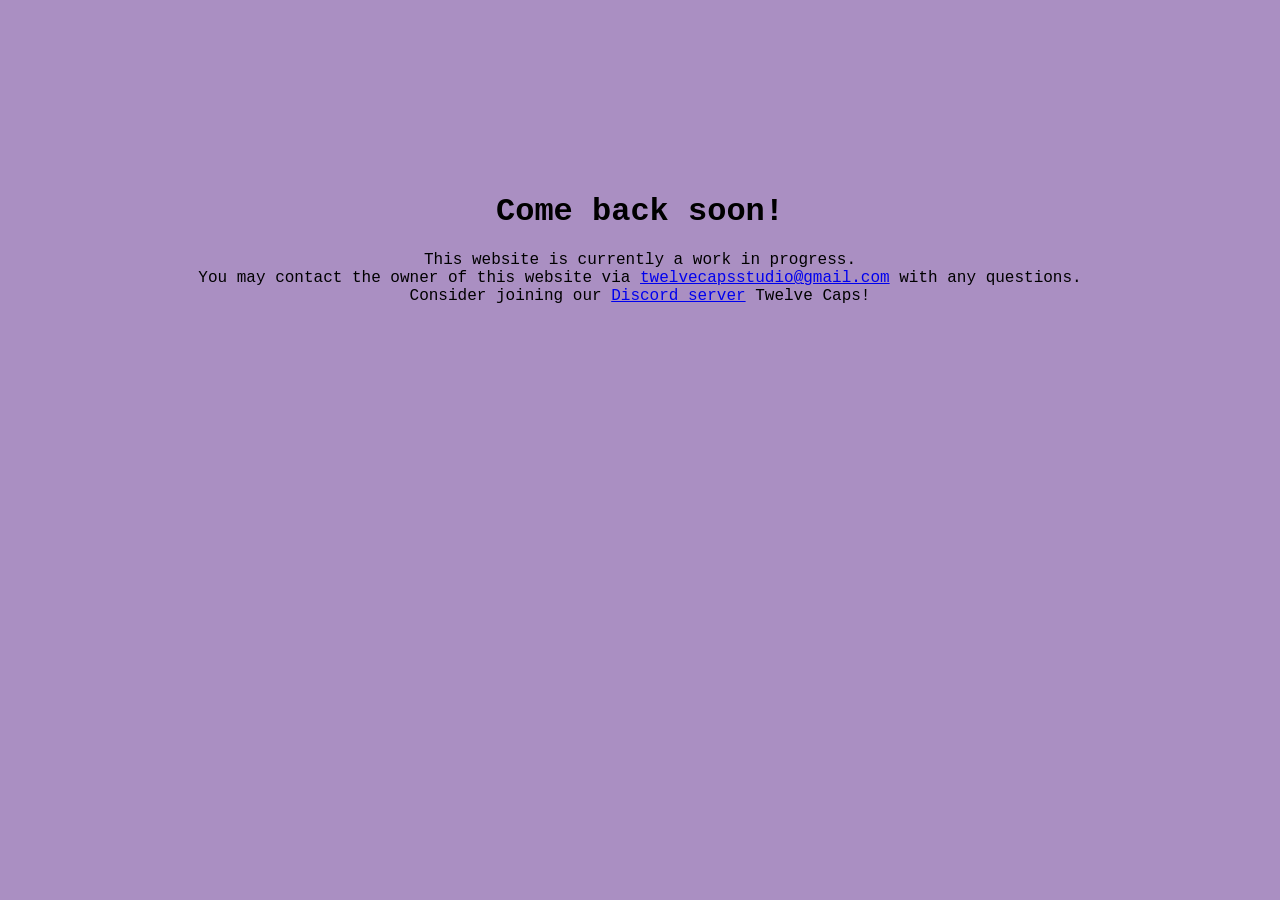
==== index.html @ ccc9e22c "Add files via upload" ====
<DOCTYPE html>
<html>
    <body style="background-color: #AA8FC2;"></body>
    
    <head> <title>Welcome to my website</title> </head>
    
    <body> <center> <h1 style="font-family:'Courier New'">
        
        <br><br><br><br><br>Come back soon!</h1>
        
        <p style="font-family:'Courier New'">This website is currently a work in progress.
            
            <br>You may contact the owner of this website via <a href="mailto:twelvecapsstudio@gmail.com" target="_blank">twelvecapsstudio@gmail.com</a> with any questions.
            
            <br>Consider joining our <a href="https://discord.gg/FgjewFPTsh" target="_blank">Discord server</a> Twelve Caps!
            
            <center>
 
</body> </html>
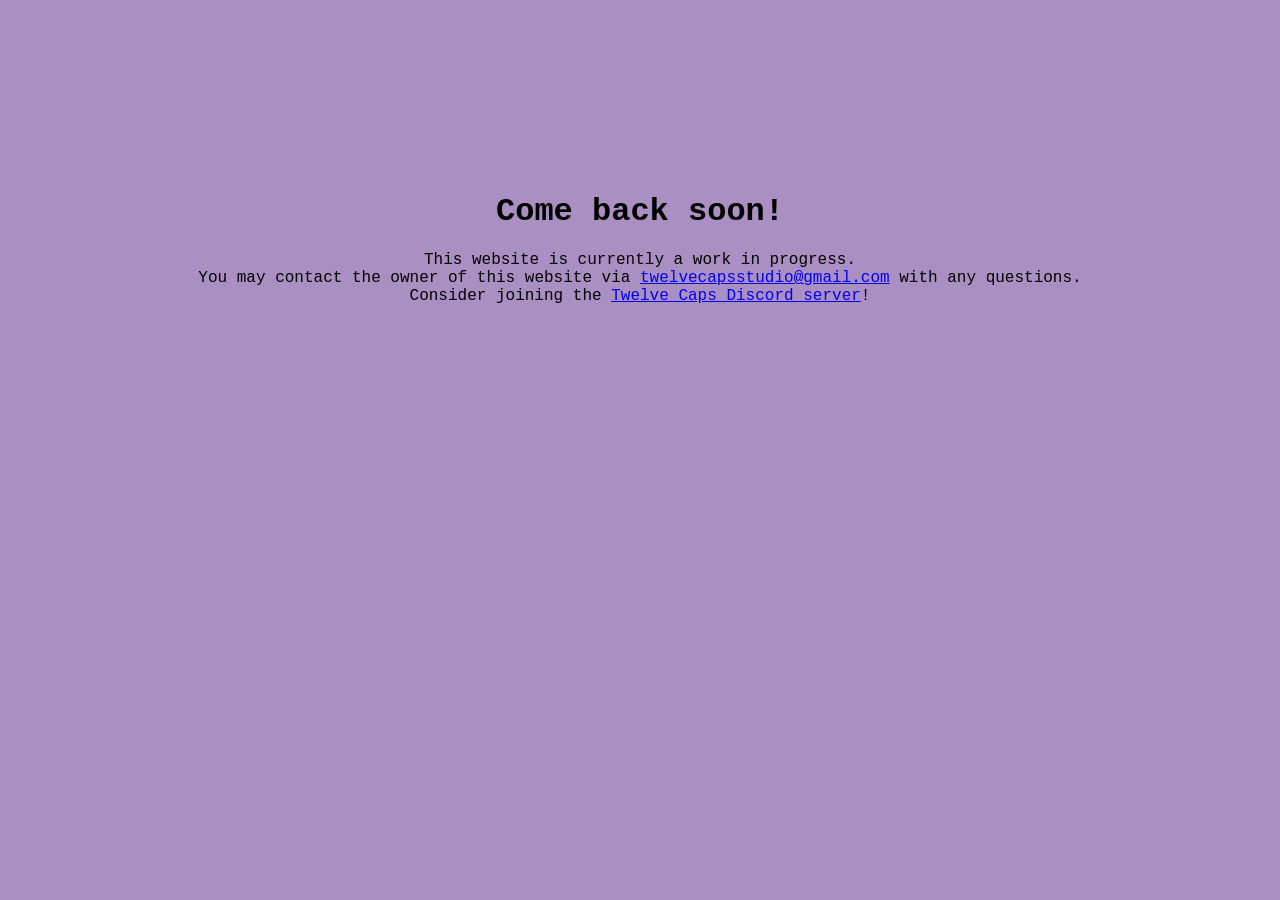
==== commit 20b312cf: "Update index.html" ====
--- a/index.html
+++ b/index.html
@@ -12,8 +12,8 @@
             
             <br>You may contact the owner of this website via <a href="mailto:twelvecapsstudio@gmail.com" target="_blank">twelvecapsstudio@gmail.com</a> with any questions.
             
-            <br>Consider joining our <a href="https://discord.gg/FgjewFPTsh" target="_blank">Discord server</a> Twelve Caps!
+            <br>Consider joining the <a href="https://discord.gg/FgjewFPTsh" target="_blank">Twelve Caps Discord server</a>!
             
             <center>
  
-</body> </html>+</body> </html>
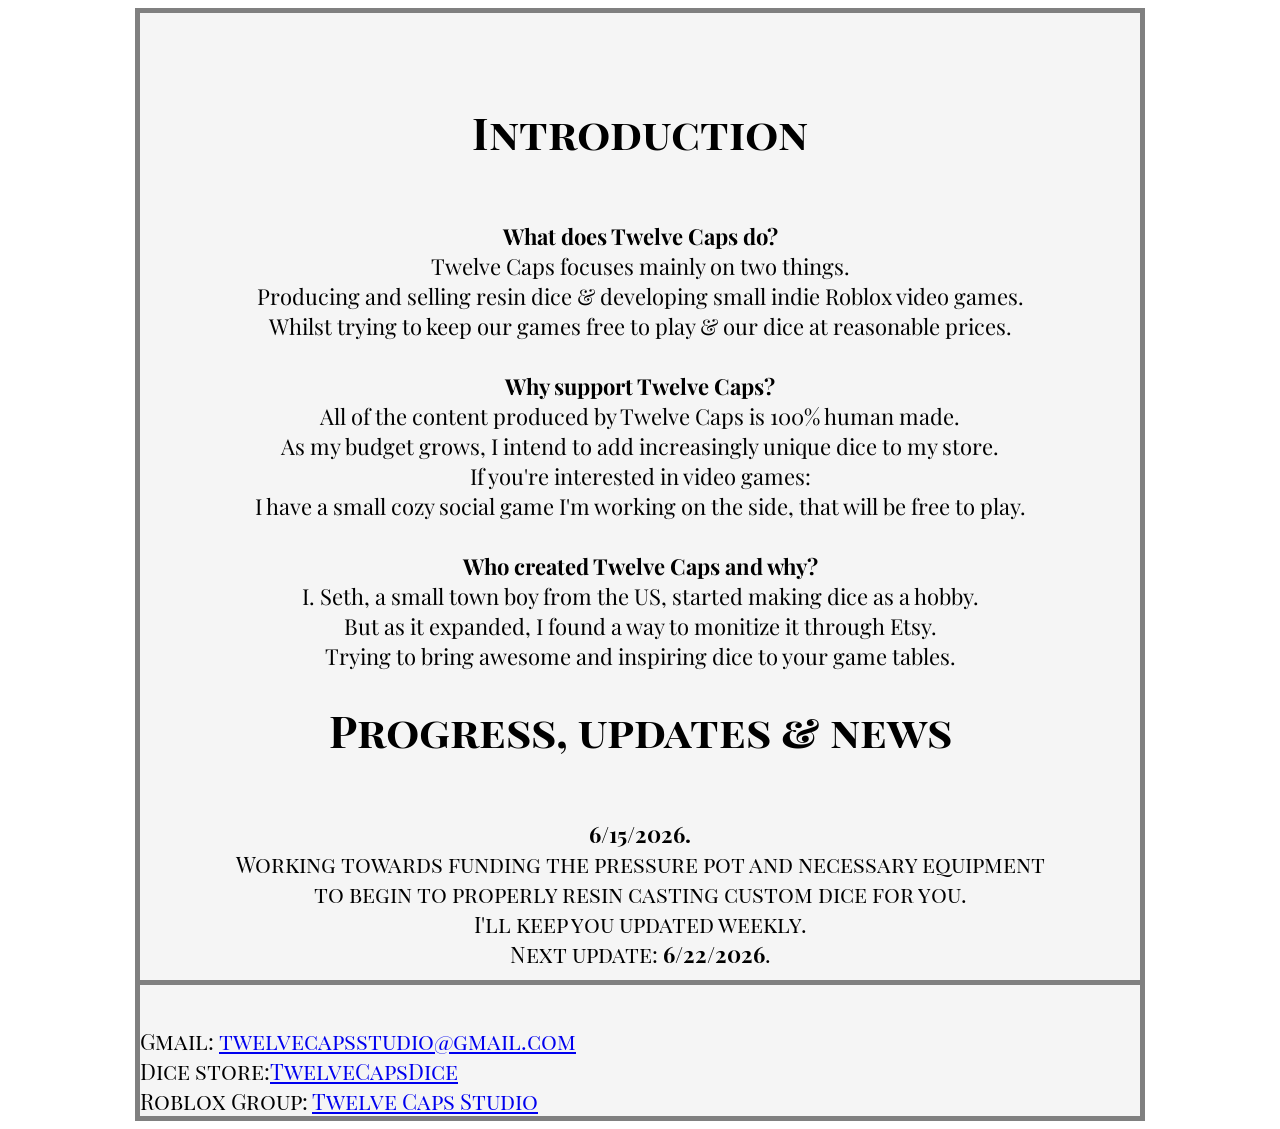
==== commit 3953d934: "Add files via upload" ====
--- a/index.html
+++ b/index.html
@@ -1,19 +1,73 @@
 <DOCTYPE html>
 <html>
-    <body style="background-color: #AA8FC2;"></body>
+
+<!-- FONTS -->
+<link href='https://fonts.googleapis.com/css?family=Playfair Display SC' rel='stylesheet'>
+<link href='https://fonts.googleapis.com/css?family=Playfair Display' rel='stylesheet'>
+
+<!-- HEADER -->
+<head> <title>Homepage | TwelveCaps</title>
+
+<!-- FOREGROUND STYLE -->
+<style> .info {
+    border-style: solid;
+    border-width: 5px;
+    border-color: grey;
+    background-color:whitesmoke;
+    text-align: left;
+    width: 1000px;
+    margin: 0 auto;
+    font-family: 'Playfair Display SC';
+} </style> </head>
+
+<!-- BACKGROUND STYLE -->
+<style> body {
+    background-color:white;
+    font-family: 'Playfair Display';
+    font-size: 22px;
+} </style>
+
+<!-- FOREGROUND TEXT & INTRODUCTION -->
+<body> <div class="info"> <center>
+
+    <body> <br> <br> <h1 style = "font-family: 'Playfair Display SC';">Introduction</h1>
+        
+    <p style = "font-family: 'Playfair Display'">
+
+    <br><b>What does Twelve Caps do?</b>
+    <br>Twelve Caps focuses mainly on two things.
+    <br>Producing and selling resin dice & developing small indie Roblox video games.
+    <br>Whilst trying to keep our games free to play & our dice at reasonable prices.
     
-    <head> <title>Welcome to my website</title> </head>
+    <br>
     
-    <body> <center> <h1 style="font-family:'Courier New'">
-        
-        <br><br><br><br><br>Come back soon!</h1>
-        
-        <p style="font-family:'Courier New'">This website is currently a work in progress.
-            
-            <br>You may contact the owner of this website via <a href="mailto:twelvecapsstudio@gmail.com" target="_blank">twelvecapsstudio@gmail.com</a> with any questions.
-            
-            <br>Consider joining the <a href="https://discord.gg/FgjewFPTsh" target="_blank">Twelve Caps Discord server</a>!
-            
-            <center>
- 
-</body> </html>
+    <br> <b>Why support Twelve Caps?</b>
+    
+    <br>All of the content produced by Twelve Caps is 100% human made.
+    <br>As my budget grows, I intend to add increasingly unique dice to my store.
+    <br>If you're interested in video games:
+    <br>I have a small cozy social game I'm working on the side, that will be free to play.
+
+    <br> <br> <b>Who created Twelve Caps and why?</b>
+
+    <br>I. Seth, a small town boy from the US, started making dice as a hobby.
+    <br>But as it expanded, I found a way to monitize it through Etsy.
+    <br>Trying to bring awesome and inspiring dice to your game tables.
+
+    <br> <body> <h1 style = "font-family: 'Playfair Display SC';">Progress, updates & news</h1>
+
+    <br> <b>6/15/2026.</b>
+    <br>Working towards funding the pressure pot and necessary equipment
+    <br>to begin to properly resin casting custom dice for you.
+    <br>I'll keep you updated weekly.
+    <br>Next update: <b>6/22/2026</b>.
+    
+    <hr style="height:5px;border-width:0;color:grey;background-color:grey"></center>
+
+<!-- LINKS -->
+    <br>Gmail: <a href="mailto:twelvecapsstudio@gmail.com" target="_blank">twelvecapsstudio@gmail.com</a>
+    <br>Dice store:<a href="https://twelvecapsdice.etsy.com" target="_blank">TwelveCapsDice</a>
+    <br>Roblox Group: <a href="https://www.roblox.com/share/g/35502154" target="_blank">Twelve Caps Studio</a>
+    
+    <center> </body> </div> </body>
+ </html>
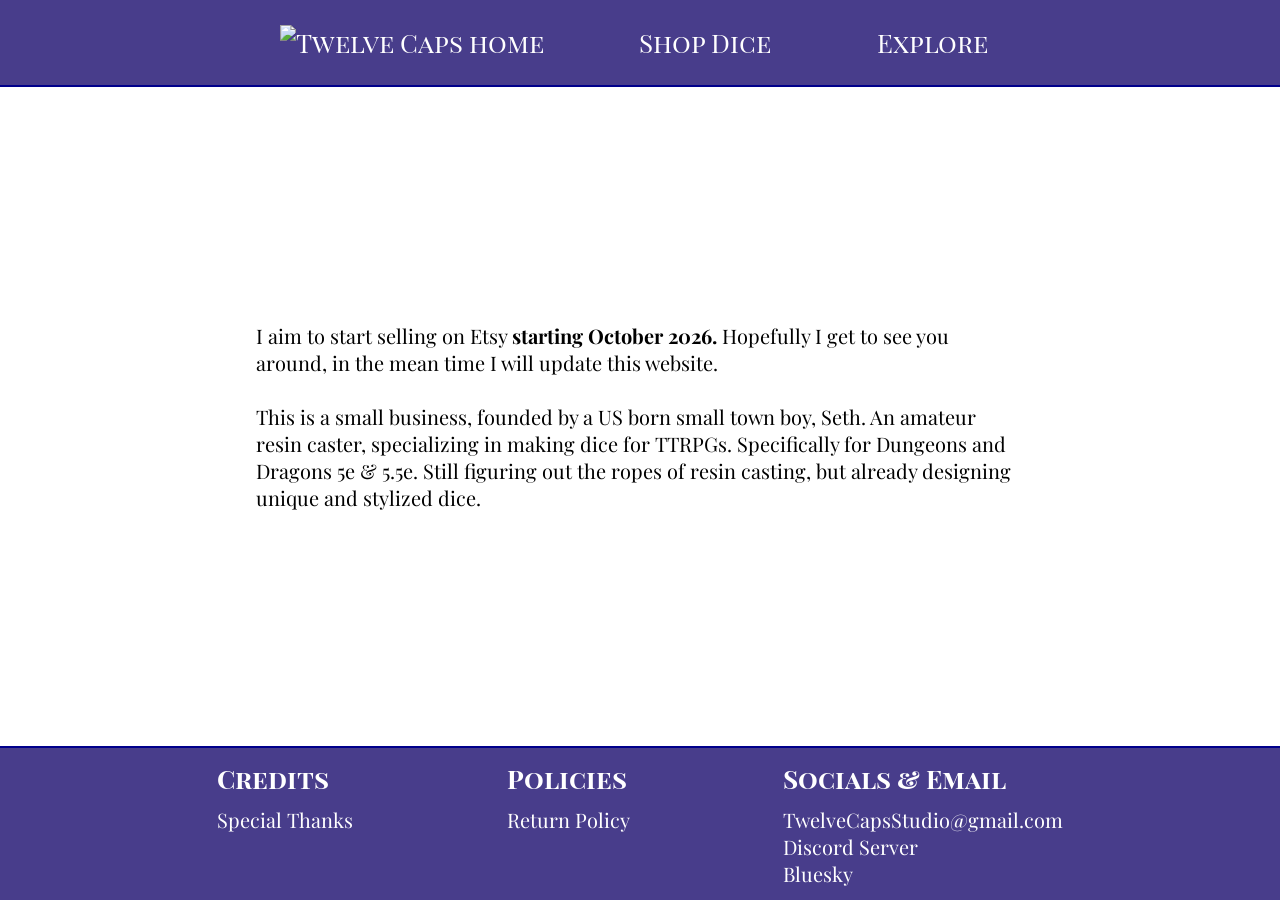
==== commit 73f7e24a: "Add files via upload" ====
--- a/index.html
+++ b/index.html
@@ -1,73 +1,64 @@
-<DOCTYPE html>
-<html>
-
-<!-- FONTS -->
-<link href='https://fonts.googleapis.com/css?family=Playfair Display SC' rel='stylesheet'>
-<link href='https://fonts.googleapis.com/css?family=Playfair Display' rel='stylesheet'>
-
-<!-- HEADER -->
-<head> <title>Homepage | TwelveCaps</title>
-
-<!-- FOREGROUND STYLE -->
-<style> .info {
-    border-style: solid;
-    border-width: 5px;
-    border-color: grey;
-    background-color:whitesmoke;
-    text-align: left;
-    width: 1000px;
-    margin: 0 auto;
-    font-family: 'Playfair Display SC';
-} </style> </head>
-
-<!-- BACKGROUND STYLE -->
-<style> body {
-    background-color:white;
-    font-family: 'Playfair Display';
-    font-size: 22px;
-} </style>
-
-<!-- FOREGROUND TEXT & INTRODUCTION -->
-<body> <div class="info"> <center>
-
-    <body> <br> <br> <h1 style = "font-family: 'Playfair Display SC';">Introduction</h1>
-        
-    <p style = "font-family: 'Playfair Display'">
-
-    <br><b>What does Twelve Caps do?</b>
-    <br>Twelve Caps focuses mainly on two things.
-    <br>Producing and selling resin dice & developing small indie Roblox video games.
-    <br>Whilst trying to keep our games free to play & our dice at reasonable prices.
-    
-    <br>
-    
-    <br> <b>Why support Twelve Caps?</b>
-    
-    <br>All of the content produced by Twelve Caps is 100% human made.
-    <br>As my budget grows, I intend to add increasingly unique dice to my store.
-    <br>If you're interested in video games:
-    <br>I have a small cozy social game I'm working on the side, that will be free to play.
-
-    <br> <br> <b>Who created Twelve Caps and why?</b>
-
-    <br>I. Seth, a small town boy from the US, started making dice as a hobby.
-    <br>But as it expanded, I found a way to monitize it through Etsy.
-    <br>Trying to bring awesome and inspiring dice to your game tables.
-
-    <br> <body> <h1 style = "font-family: 'Playfair Display SC';">Progress, updates & news</h1>
-
-    <br> <b>6/15/2026.</b>
-    <br>Working towards funding the pressure pot and necessary equipment
-    <br>to begin to properly resin casting custom dice for you.
-    <br>I'll keep you updated weekly.
-    <br>Next update: <b>6/22/2026</b>.
-    
-    <hr style="height:5px;border-width:0;color:grey;background-color:grey"></center>
-
-<!-- LINKS -->
-    <br>Gmail: <a href="mailto:twelvecapsstudio@gmail.com" target="_blank">twelvecapsstudio@gmail.com</a>
-    <br>Dice store:<a href="https://twelvecapsdice.etsy.com" target="_blank">TwelveCapsDice</a>
-    <br>Roblox Group: <a href="https://www.roblox.com/share/g/35502154" target="_blank">Twelve Caps Studio</a>
-    
-    <center> </body> </div> </body>
- </html>+<!DOCTYPE html>
+<html lang="en">
+
+<!-- ---| IMPORTING |--- -->
+<head>
+    <meta charset="UTF-8">
+    <meta name="viewport" content="width=device-width, initial-scale=1">
+    <link rel="stylesheet" href="https://fonts.googleapis.com/css2?family=Playfair+Display&family=Playfair+Display+SC&display=swap">
+    <link rel="stylesheet" href="styles.css">
+    <title>Homepage | Twelve Caps</title>
+</head>
+
+<body>
+
+<!-- ---| HEADER |--- -->
+    <div class="header">
+        <a href="index.html"><img src="Assets/TC_Dice_Logo.png" width="52" height="52" alt="Twelve Caps home"></a>
+
+        <a href="https://twelvecapsdice.etsy.com" target="_blank">Shop Dice</a>
+
+        <div class="header-dropdown">
+            <button class="header-dropdown-btn">Explore</button>
+
+            <div class="header-dropdown-content">
+                <a href="behindthescenes.html">Behind The Scenes</a>
+                <a href="newsandupdates.html">News &amp; Updates</a>
+            </div>
+        </div>
+    </div>
+
+<!-- ---| CONTENT |--- -->
+    <div class="content"><p>
+        I aim to start selling on Etsy <b>starting October 2026.</b>
+        Hopefully I get to see you around, in the mean time I will update this website.
+
+        <br><br>This is a small business, founded by a US born small town boy, Seth.
+        An amateur resin caster, specializing in making dice for TTRPGs.
+        Specifically for Dungeons and Dragons 5e &amp; 5.5e.
+        Still figuring out the ropes of resin casting,
+        but already designing unique and stylized dice.
+    </p></div>
+
+<!-- ---| FOOTING |--- -->
+    <div class="footer">
+        <div>
+            <h3>Credits</h3>
+            <a href="specialthanks.html">Special Thanks</a>
+        </div>
+
+        <div>
+            <h3>Policies</h3>
+            <a href="returnpolicy.html">Return Policy</a>
+        </div>
+
+        <div>
+            <h3>Socials &amp; Email</h3>
+            <a href="mailto:twelvecapsstudio@gmail.com">TwelveCapsStudio@gmail.com</a>
+            <br><a href="https://discord.gg/t7f8XC7yN2" target="_blank">Discord Server</a>
+            <br><a href="https://bsky.app/profile/pop12s.bsky.social" target="_blank">Bluesky</a>
+        </div>
+    </div>
+
+</body>
+</html>
--- a/styles.css
+++ b/styles.css
@@ -0,0 +1,105 @@
+/* STYLES FOR TWELVE CAPS. */
+
+
+
+/* ---| SHARED |--- */
+* {
+    margin: 0; }
+
+html, body {
+    height: 100%; }
+
+body {
+    display: flex;
+    flex-direction: column;
+
+    font-size: 20px;
+    font-family: "Playfair Display", serif; }
+
+.header, .header-dropdown-content, .footer {
+    background-color: darkslateblue; }
+
+.header, .footer h3 {
+    font-size: 26px;
+    font-family: "Playfair Display SC", serif; }
+
+/* LINKS. */
+a {
+    color: darkslateblue;
+    text-decoration: none; }
+
+a:hover {
+    text-decoration: underline; }
+
+.header a, .footer a {
+    color: white; }
+
+
+
+/* ---| HEADER |--- */
+.header {
+    display: flex;
+    justify-content: center;
+    align-items: center;
+
+    gap: 7.5%;
+    padding: 1%;
+
+    border-bottom: 2px solid darkblue; }
+
+/* DROPDOWN EXPLORER MENU. */
+.header-dropdown {
+    position: relative; }
+
+.header-dropdown-btn {
+    font: inherit;
+    color: white;
+
+    background: none;
+    border: none;
+    padding: 12px;
+
+    cursor: pointer; }
+
+.header-dropdown-content {
+    display: none;
+    position: absolute;
+
+    left: 50%;
+    transform: translateX(-50%);
+
+    min-width: 160px;
+
+    box-shadow: 0 8px 16px black; }
+
+.header-dropdown-content a {
+    padding: 12px 24px; }
+
+.header-dropdown:hover .header-dropdown-content {
+    display: flex; }
+
+
+
+/* ---| CONTENT |--- */
+.content {
+    flex: 1;
+    display: flex;
+    align-items: center;
+
+    max-width: 60%;
+    align-self: center; }
+
+
+
+/* ---| FOOTING |--- */
+.footer {
+    display: flex;
+    justify-content: space-evenly;
+
+    padding: 1% 5%;
+
+    color: white;
+    border-top: 2px solid darkblue; }
+
+.footer h3 {
+    margin-bottom: 10px; }
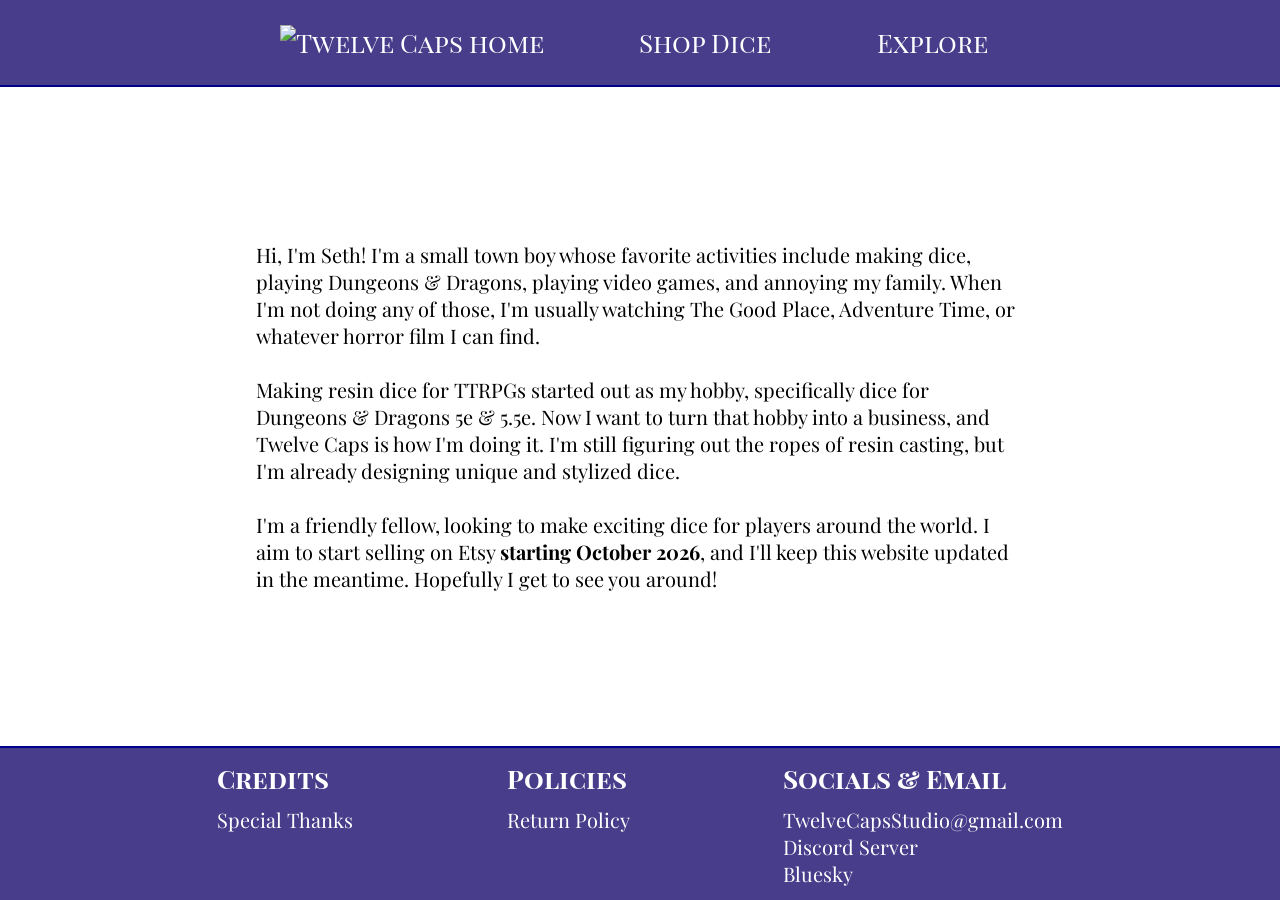
==== commit 4bfbbc1e: "Add files via upload" ====
--- a/index.html
+++ b/index.html
@@ -30,14 +30,21 @@
 
 <!-- ---| CONTENT |--- -->
     <div class="content"><p>
-        I aim to start selling on Etsy <b>starting October 2026.</b>
-        Hopefully I get to see you around, in the mean time I will update this website.
+        Hi, I'm Seth! I'm a small town boy whose favorite activities include making dice,
+        playing Dungeons &amp; Dragons, playing video games, and annoying my family.
+        When I'm not doing any of those, I'm usually watching The Good Place,
+        Adventure Time, or whatever horror film I can find.
 
-        <br><br>This is a small business, founded by a US born small town boy, Seth.
-        An amateur resin caster, specializing in making dice for TTRPGs.
-        Specifically for Dungeons and Dragons 5e &amp; 5.5e.
-        Still figuring out the ropes of resin casting,
-        but already designing unique and stylized dice.
+        <br><br>Making resin dice for TTRPGs started out as my hobby,
+        specifically dice for Dungeons &amp; Dragons 5e &amp; 5.5e.
+        Now I want to turn that hobby into a business, and Twelve Caps is how I'm doing it.
+        I'm still figuring out the ropes of resin casting,
+        but I'm already designing unique and stylized dice.
+
+        <br><br>I'm a friendly fellow, looking to make exciting dice for players around the world.
+        I aim to start selling on Etsy <b>starting October 2026</b>,
+        and I'll keep this website updated in the meantime.
+        Hopefully I get to see you around!
     </p></div>
 
 <!-- ---| FOOTING |--- -->
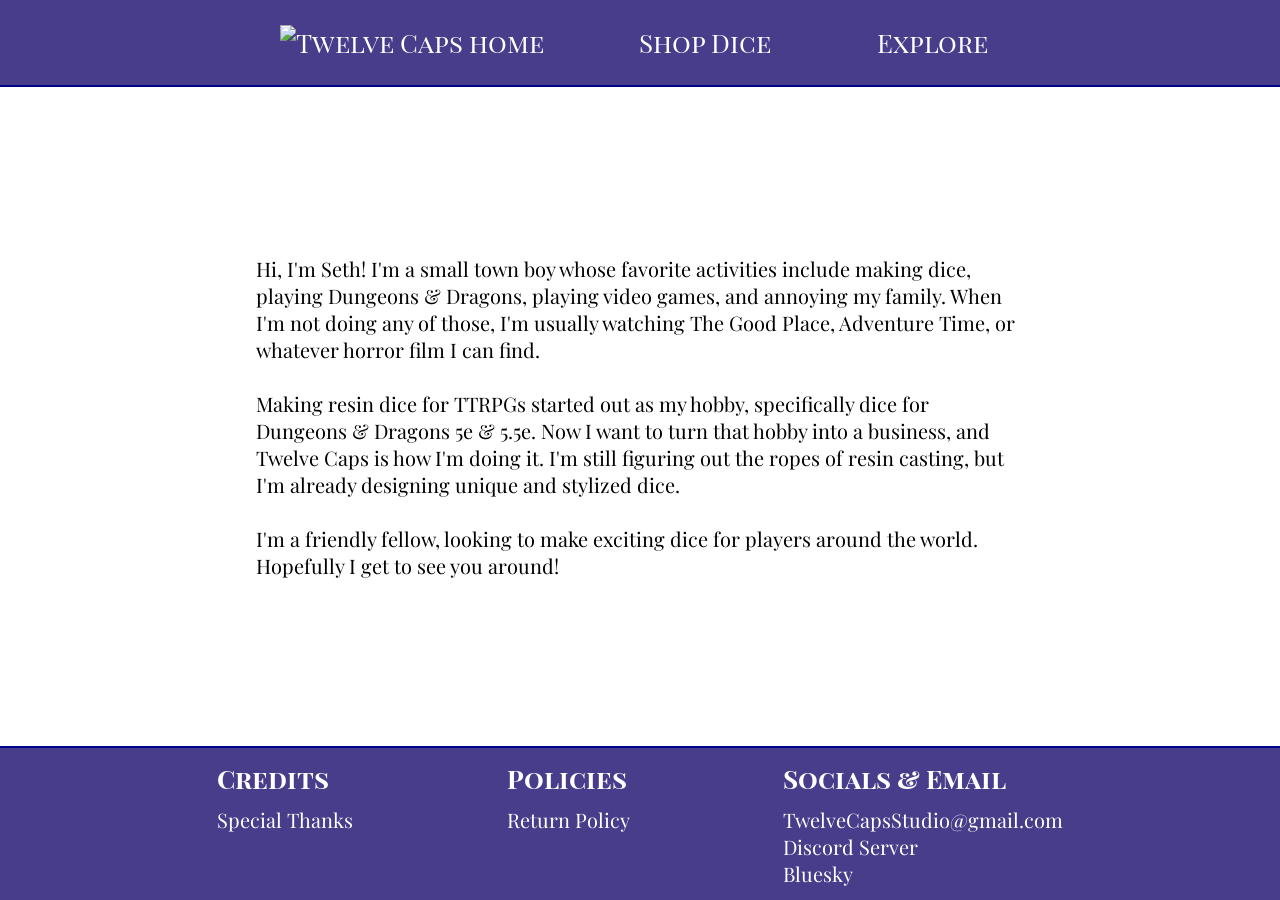
==== commit 04fec442: "Add files via upload" ====
--- a/index.html
+++ b/index.html
@@ -41,10 +41,7 @@
         I'm still figuring out the ropes of resin casting,
         but I'm already designing unique and stylized dice.
 
-        <br><br>I'm a friendly fellow, looking to make exciting dice for players around the world.
-        I aim to start selling on Etsy <b>starting October 2026</b>,
-        and I'll keep this website updated in the meantime.
-        Hopefully I get to see you around!
+        <br><br>I'm a friendly fellow, looking to make exciting dice for players around the world.        Hopefully I get to see you around!
     </p></div>
 
 <!-- ---| FOOTING |--- -->
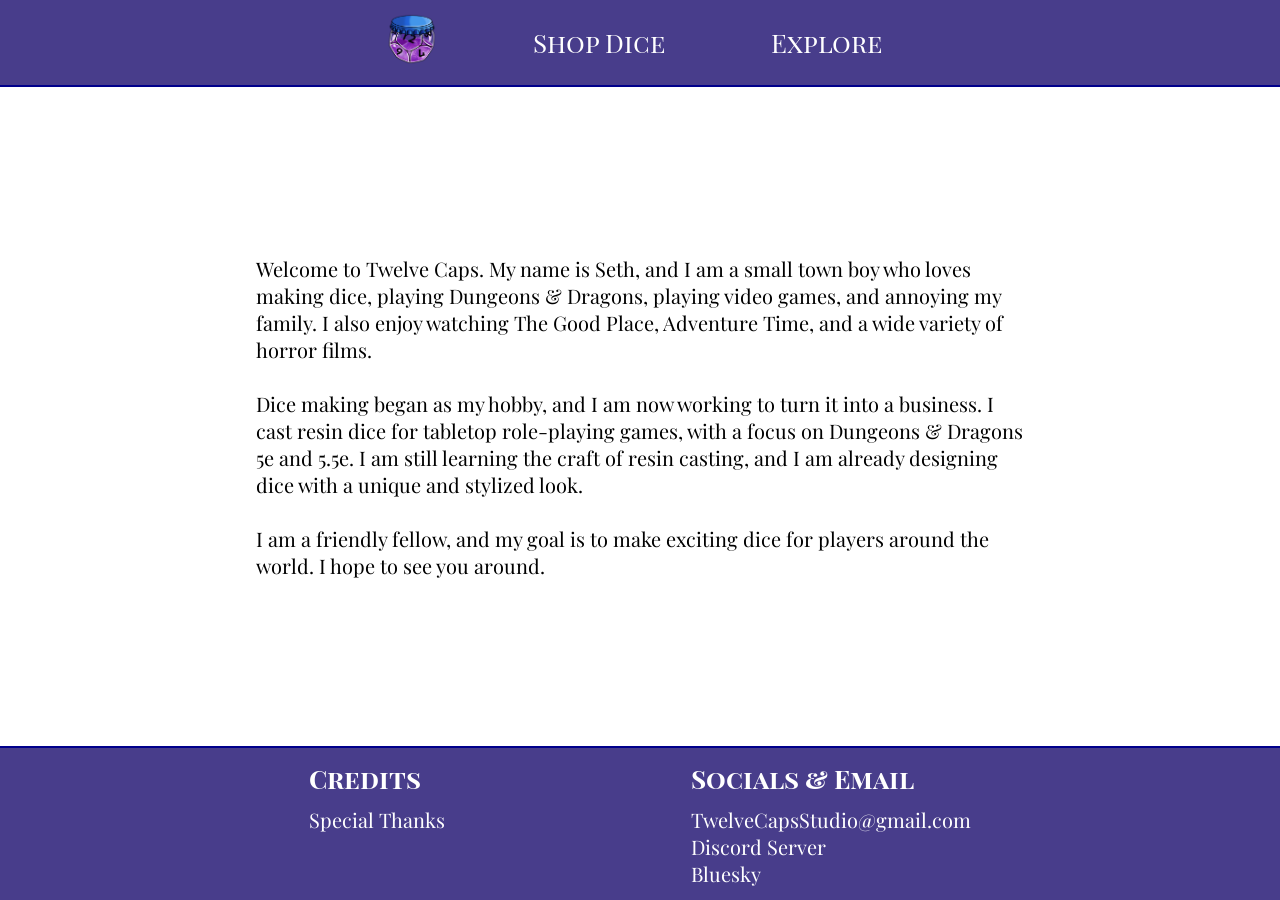
==== commit b97067ce: "Add files via upload" ====
--- a/index.html
+++ b/index.html
@@ -30,18 +30,18 @@
 
 <!-- ---| CONTENT |--- -->
     <div class="content"><p>
-        Hi, I'm Seth! I'm a small town boy whose favorite activities include making dice,
+        Welcome to Twelve Caps. My name is Seth, and I am a small town boy who loves making dice,
         playing Dungeons &amp; Dragons, playing video games, and annoying my family.
-        When I'm not doing any of those, I'm usually watching The Good Place,
-        Adventure Time, or whatever horror film I can find.
+        I also enjoy watching The Good Place, Adventure Time, and a wide variety of horror films.
 
-        <br><br>Making resin dice for TTRPGs started out as my hobby,
-        specifically dice for Dungeons &amp; Dragons 5e &amp; 5.5e.
-        Now I want to turn that hobby into a business, and Twelve Caps is how I'm doing it.
-        I'm still figuring out the ropes of resin casting,
-        but I'm already designing unique and stylized dice.
+        <br><br>Dice making began as my hobby, and I am now working to turn it into a business.
+        I cast resin dice for tabletop role-playing games,
+        with a focus on Dungeons &amp; Dragons 5e and 5.5e.
+        I am still learning the craft of resin casting,
+        and I am already designing dice with a unique and stylized look.
 
-        <br><br>I'm a friendly fellow, looking to make exciting dice for players around the world.        Hopefully I get to see you around!
+        <br><br>I am a friendly fellow, and my goal is to make exciting dice for players around the world.
+        I hope to see you around.
     </p></div>
 
 <!-- ---| FOOTING |--- -->
@@ -49,11 +49,6 @@
         <div>
             <h3>Credits</h3>
             <a href="specialthanks.html">Special Thanks</a>
-        </div>
-
-        <div>
-            <h3>Policies</h3>
-            <a href="returnpolicy.html">Return Policy</a>
         </div>
 
         <div>
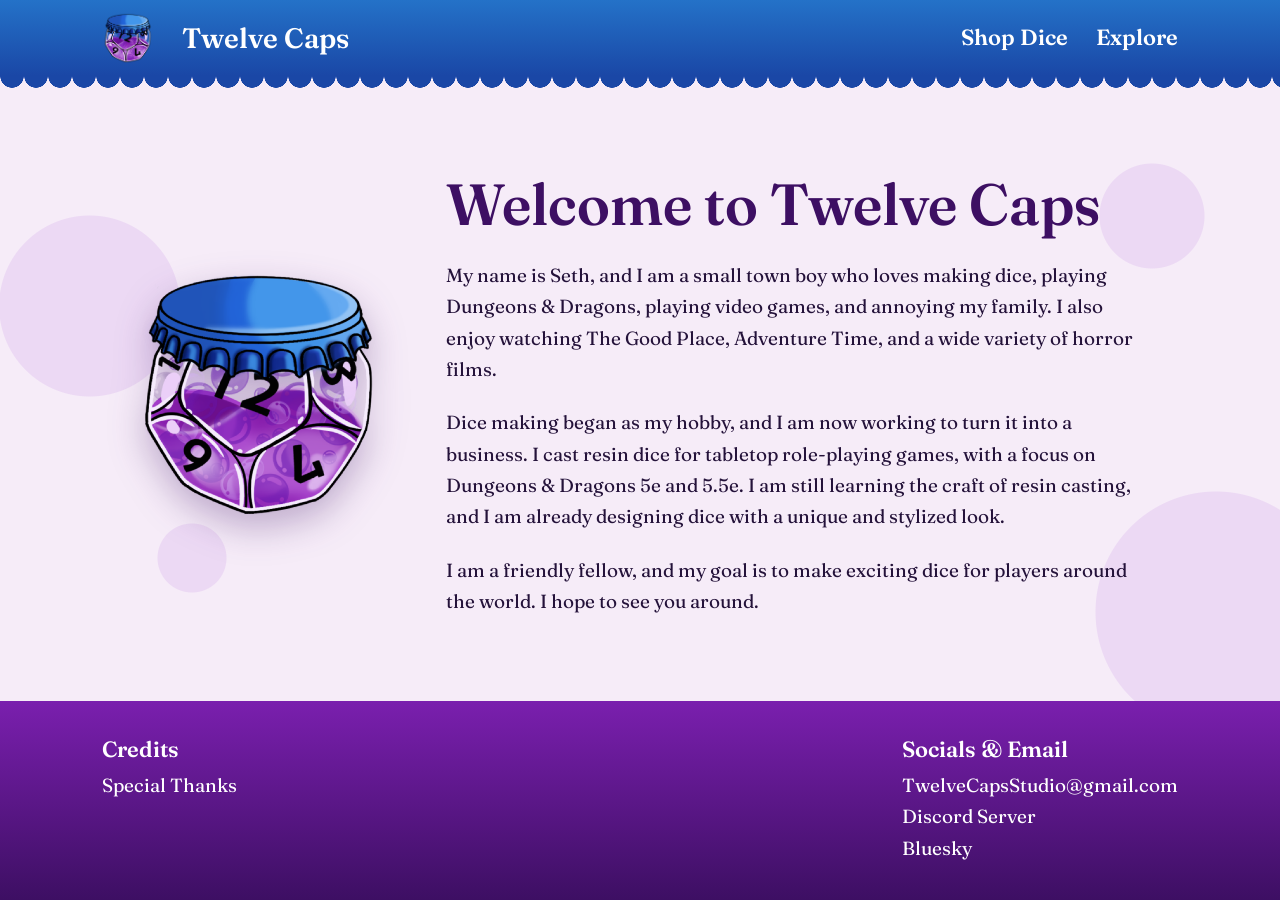
==== commit c05fe34d: "Add files via upload" ====
--- a/index.html
+++ b/index.html
@@ -5,7 +5,8 @@
 <head>
     <meta charset="UTF-8">
     <meta name="viewport" content="width=device-width, initial-scale=1">
-    <link rel="stylesheet" href="https://fonts.googleapis.com/css2?family=Playfair+Display&family=Playfair+Display+SC&display=swap">
+    <link rel="icon" href="Assets/TC_Dice_Logo.png">
+    <link rel="stylesheet" href="https://fonts.googleapis.com/css2?family=Fraunces:opsz,wght@9..144,400..700&display=swap">
     <link rel="stylesheet" href="styles.css">
     <title>Homepage | Twelve Caps</title>
 </head>
@@ -13,39 +14,54 @@
 <body>
 
 <!-- ---| HEADER |--- -->
-    <div class="header">
-        <a href="index.html"><img src="Assets/TC_Dice_Logo.png" width="52" height="52" alt="Twelve Caps home"></a>
+    <header class="header">
+        <a class="header-brand" href="index.html">
+            <img src="Assets/TC_Dice_Logo.png" width="52" height="52" alt="">
+            Twelve Caps
+        </a>
 
-        <a href="https://twelvecapsdice.etsy.com" target="_blank">Shop Dice</a>
+        <nav class="header-links">
+            <a href="https://twelvecapsdice.etsy.com" target="_blank">Shop Dice</a>
 
-        <div class="header-dropdown">
-            <button class="header-dropdown-btn">Explore</button>
+            <div class="header-dropdown">
+                <button class="header-dropdown-btn">Explore</button>
 
-            <div class="header-dropdown-content">
-                <a href="behindthescenes.html">Behind The Scenes</a>
-                <a href="newsandupdates.html">News &amp; Updates</a>
+                <div class="header-dropdown-content">
+                    <a href="behindthescenes.html">Behind The Scenes</a>
+                    <a href="newsandupdates.html">News &amp; Updates</a>
+                </div>
             </div>
-        </div>
-    </div>
+        </nav>
+    </header>
 
 <!-- ---| CONTENT |--- -->
-    <div class="content"><p>
-        Welcome to Twelve Caps. My name is Seth, and I am a small town boy who loves making dice,
-        playing Dungeons &amp; Dragons, playing video games, and annoying my family.
-        I also enjoy watching The Good Place, Adventure Time, and a wide variety of horror films.
+    <main class="content home">
+        <img class="home-logo" src="Assets/TC_Dice_Logo.png" width="450" height="450" alt="Twelve Caps logo: a purple die sealed with a blue bottle cap">
 
-        <br><br>Dice making began as my hobby, and I am now working to turn it into a business.
-        I cast resin dice for tabletop role-playing games,
-        with a focus on Dungeons &amp; Dragons 5e and 5.5e.
-        I am still learning the craft of resin casting,
-        and I am already designing dice with a unique and stylized look.
+        <h1>Welcome to Twelve Caps</h1>
 
-        <br><br>I am a friendly fellow, and my goal is to make exciting dice for players around the world.
-        I hope to see you around.
-    </p></div>
+        <p>
+            My name is Seth, and I am a small town boy who loves making dice,
+            playing Dungeons &amp; Dragons, playing video games, and annoying my family.
+            I also enjoy watching The Good Place, Adventure Time, and a wide variety of horror films.
+        </p>
+
+        <p>
+            Dice making began as my hobby, and I am now working to turn it into a business.
+            I cast resin dice for tabletop role-playing games,
+            with a focus on Dungeons &amp; Dragons 5e and 5.5e.
+            I am still learning the craft of resin casting,
+            and I am already designing dice with a unique and stylized look.
+        </p>
+
+        <p>
+            I am a friendly fellow, and my goal is to make exciting dice for players around the world.
+            I hope to see you around.
+        </p>
+    </main>
 
 <!-- ---| FOOTING |--- -->
-    <div class="footer">
+    <footer class="footer">
         <div>
             <h3>Credits</h3>
             <a href="specialthanks.html">Special Thanks</a>
@@ -57,7 +73,7 @@
             <br><a href="https://discord.gg/t7f8XC7yN2" target="_blank">Discord Server</a>
             <br><a href="https://bsky.app/profile/pop12s.bsky.social" target="_blank">Bluesky</a>
         </div>
-    </div>
+    </footer>
 
 </body>
 </html>
--- a/styles.css
+++ b/styles.css
@@ -1,51 +1,102 @@
 /* STYLES FOR TWELVE CAPS. */
+
+
+
+/* ---| COLORS (TAKEN FROM THE LOGO) |--- */
+:root {
+    --cap: #2472c8;          /* bottle cap blue */
+    --cap-deep: #1a47a6;     /* cap shadow */
+    --potion: #7a1fae;       /* purple inside the die */
+    --potion-deep: #3d0f63;  /* darkest purple */
+    --glass: #f6ecf8;        /* pale lavender page */
+    --bubble: #ecd9f4;       /* bubbles on the page */
+    --ink: #24123a; }        /* text */
 
 
 
 /* ---| SHARED |--- */
 * {
-    margin: 0; }
-
-html, body {
-    height: 100%; }
+    margin: 0;
+    box-sizing: border-box; }
 
 body {
     display: flex;
     flex-direction: column;
-
-    font-size: 20px;
-    font-family: "Playfair Display", serif; }
-
-.header, .header-dropdown-content, .footer {
-    background-color: darkslateblue; }
-
-.header, .footer h3 {
-    font-size: 26px;
-    font-family: "Playfair Display SC", serif; }
+    min-height: 100vh;
+
+    font: 19px/1.65 "Fraunces", Georgia, serif;
+    color: var(--ink);
+
+/* BUBBLES. */
+    background:
+        radial-gradient(circle at 7% 34%, var(--bubble) 90px, transparent 91px),
+        radial-gradient(circle at 15% 62%, var(--bubble) 34px, transparent 35px),
+        radial-gradient(circle at 90% 24%, var(--bubble) 52px, transparent 53px),
+        radial-gradient(circle at 95% 68%, var(--bubble) 120px, transparent 121px),
+        radial-gradient(circle at 80% 86%, var(--bubble) 26px, transparent 27px),
+        var(--glass) fixed; }
+
+h1, h2, h3, .header {
+    font-weight: 600;
+    line-height: 1.15; }
 
 /* LINKS. */
 a {
-    color: darkslateblue;
+    color: var(--potion); }
+
+a:hover {
+    color: var(--cap-deep); }
+
+.header a, .footer a {
+    color: white;
     text-decoration: none; }
 
-a:hover {
+.header a:hover, .footer a:hover {
     text-decoration: underline; }
 
-.header a, .footer a {
-    color: white; }
-
-
-
-/* ---| HEADER |--- */
+:focus-visible {
+    outline: 3px solid var(--potion);
+    outline-offset: 3px; }
+
+.header :focus-visible, .footer :focus-visible {
+    outline-color: white; }
+
+
+
+/* ---| HEADER (THE BOTTLE CAP) |--- */
 .header {
-    display: flex;
-    justify-content: center;
+    position: relative;
+    z-index: 1;
+
+    display: flex;
+    flex-wrap: wrap;
+    justify-content: space-between;
     align-items: center;
-
-    gap: 7.5%;
-    padding: 1%;
-
-    border-bottom: 2px solid darkblue; }
+    gap: 8px 32px;
+
+    padding: 12px max(16px, 8%);
+
+    font-size: 22px;
+    background: linear-gradient(var(--cap), var(--cap-deep)); }
+
+/* CRIMPED CAP EDGE. */
+.header::after {
+    content: "";
+    position: absolute;
+    top: 100%;
+    left: 0;
+    right: 0;
+
+    height: 12px;
+    background: radial-gradient(circle at 12px 0, var(--cap-deep) 11.5px, transparent 12px) 0 0 / 24px 12px repeat-x; }
+
+.header-brand, .header-links {
+    display: flex;
+    align-items: center;
+    gap: 12px 28px; }
+
+.header-brand {
+    font-size: 28px; }
 
 /* DROPDOWN EXPLORER MENU. */
 .header-dropdown {
@@ -57,25 +108,29 @@
 
     background: none;
     border: none;
-    padding: 12px;
+    padding: 8px 0;
 
     cursor: pointer; }
 
 .header-dropdown-content {
     display: none;
     position: absolute;
-
-    left: 50%;
-    transform: translateX(-50%);
-
-    min-width: 160px;
-
-    box-shadow: 0 8px 16px black; }
+    right: 0;
+    z-index: 1;
+
+    flex-direction: column;
+    min-width: 230px;
+    padding: 8px 0;
+
+    background: var(--cap-deep);
+    border-radius: 0 0 14px 14px;
+    box-shadow: 0 10px 20px rgba(36, 18, 58, 0.3); }
 
 .header-dropdown-content a {
-    padding: 12px 24px; }
-
-.header-dropdown:hover .header-dropdown-content {
+    padding: 10px 22px; }
+
+.header-dropdown:hover .header-dropdown-content,
+.header-dropdown:focus-within .header-dropdown-content {
     display: flex; }
 
 
@@ -83,23 +138,83 @@
 /* ---| CONTENT |--- */
 .content {
     flex: 1;
-    display: flex;
+    align-self: center;
+
+    display: flex;
+    flex-direction: column;
+    justify-content: center;
+    gap: 22px;
+
+    width: min(100% - 32px, 66ch);
+    padding: 72px 0 60px; }
+
+.content h1 {
+    font-size: clamp(38px, 6vw, 58px);
+    color: var(--potion-deep); }
+
+/* HOMEPAGE: LOGO BESIDE THE TEXT. */
+.content.home {
+    display: grid;
+    grid-template-columns: 260px 1fr;
     align-items: center;
-
-    max-width: 60%;
-    align-self: center; }
-
-
-
-/* ---| FOOTING |--- */
+    align-content: center;
+    gap: 22px 56px;
+
+    width: min(100% - 32px, 1020px); }
+
+.home-logo {
+    grid-row: span 4;
+    width: 100%;
+    height: auto;
+
+    filter: drop-shadow(0 14px 18px rgba(61, 15, 99, 0.3)); }
+
+/* NEWS ENTRIES. */
+.entry {
+    display: grid;
+    gap: 8px;
+
+    padding-left: 22px;
+    border-left: 4px solid var(--cap); }
+
+.entry h2 {
+    font-size: 24px;
+    color: var(--cap-deep); }
+
+
+
+/* ---| FOOTING (THE POTION) |--- */
 .footer {
     display: flex;
-    justify-content: space-evenly;
-
-    padding: 1% 5%;
+    flex-wrap: wrap;
+    justify-content: space-between;
+    gap: 28px 64px;
+
+    padding: 36px max(16px, 8%);
 
     color: white;
-    border-top: 2px solid darkblue; }
+    background: linear-gradient(var(--potion), var(--potion-deep)); }
 
 .footer h3 {
-    margin-bottom: 10px; }
+    font-size: 22px;
+    margin-bottom: 8px; }
+
+
+
+/* ---| SMALL SCREENS |--- */
+@media (max-width: 760px) {
+    .header, .footer {
+        padding-left: 16px;
+        padding-right: 16px; }
+
+    .content.home {
+        grid-template-columns: 1fr; }
+
+    .home-logo {
+        grid-row: auto;
+        width: 190px;
+        justify-self: center; }
+
+    .header-dropdown-content {
+        right: auto;
+        left: 0; } }
